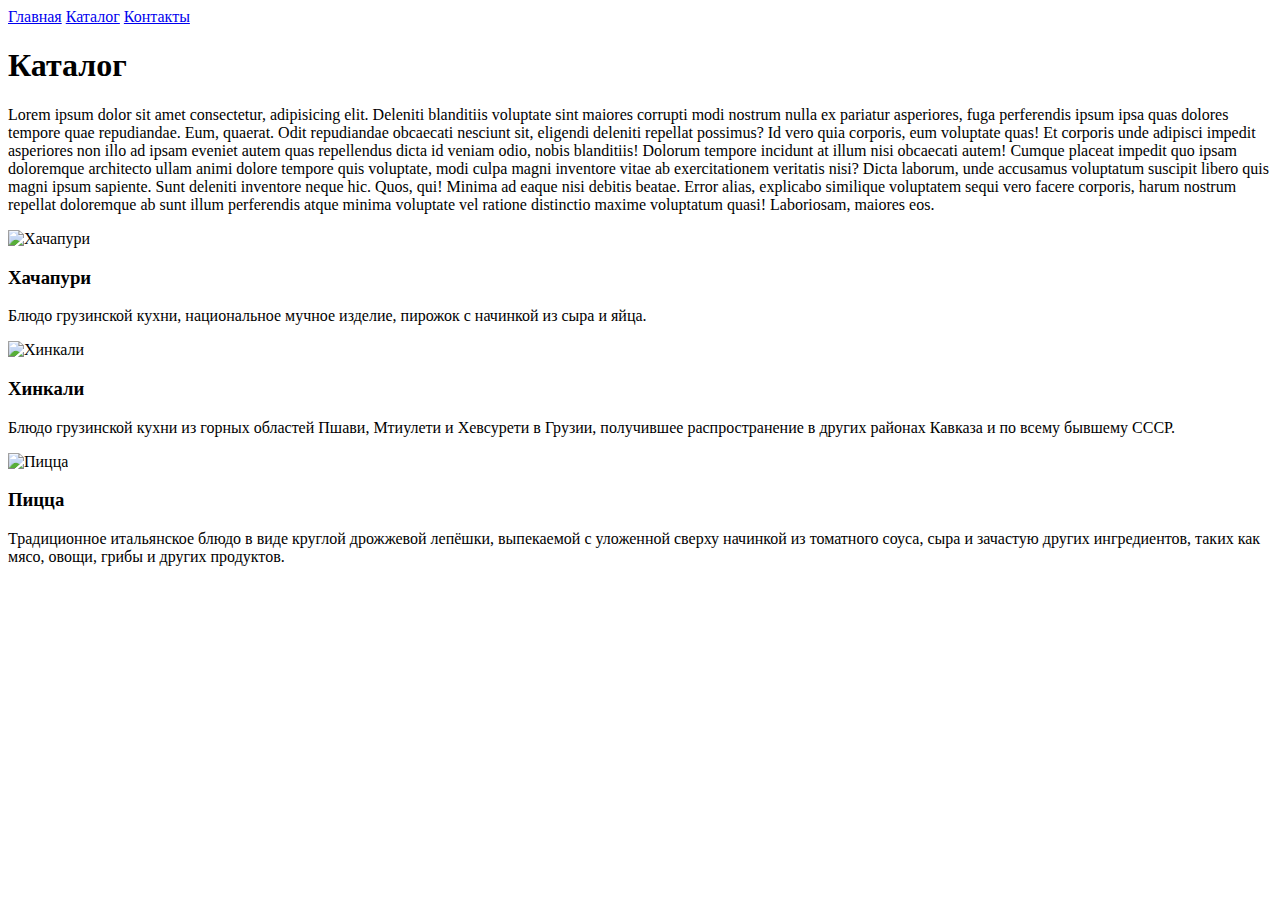
==== catalog/catalog.html @ d950f0bd "catalog html" ====
<!DOCTYPE html>
<html lang="en">

<head>
    <meta charset="UTF-8">
    <meta http-equiv="X-UA-Compatible" content="IE=edge">
    <meta name="viewport" content="width=device-width, initial-scale=1.0">
    <title>Каталог</title>
</head>

<body>
    <a href="../index.html">Главная</a>
    <a href="catalog.html">Каталог</a>
    <a href="#">Контакты</a>
    <h1>Каталог</h1>
    <p>Lorem ipsum dolor sit amet consectetur, adipisicing elit. Deleniti blanditiis voluptate sint maiores corrupti
        modi nostrum nulla ex pariatur asperiores, fuga perferendis ipsum ipsa quas dolores tempore quae repudiandae.
        Eum, quaerat. Odit repudiandae obcaecati nesciunt sit, eligendi deleniti repellat possimus? Id vero quia
        corporis, eum voluptate quas! Et corporis unde adipisci impedit asperiores non illo ad ipsam eveniet autem quas
        repellendus dicta id veniam odio, nobis blanditiis! Dolorum tempore incidunt at illum nisi obcaecati autem!
        Cumque placeat impedit quo ipsam doloremque architecto ullam animi dolore tempore quis voluptate, modi culpa
        magni inventore vitae ab exercitationem veritatis nisi? Dicta laborum, unde accusamus voluptatum suscipit libero
        quis magni ipsum sapiente. Sunt deleniti inventore neque hic. Quos, qui! Minima ad eaque nisi debitis beatae.
        Error alias, explicabo similique voluptatem sequi vero facere corporis, harum nostrum repellat doloremque ab
        sunt illum perferendis atque minima voluptate vel ratione distinctio maxime voluptatum quasi! Laboriosam,
        maiores eos.</p>
    <div>
        <img src="../img/khachapuri.jpg" alt="Хачапури" width="300" height="200">
        <h3>Хачапури</h3>
        <p>Блюдо грузинской кухни, национальное мучное изделие, пирожок с начинкой из сыра и яйца.</p>
    </div>
    <div>
        <img src="../img/khinkali.jpg" alt="Хинкали" width="300" height="200">
        <h3>Хинкали</h3>
        <p>Блюдо грузинской кухни из горных областей Пшави, Мтиулети и Хевсурети в Грузии, получившее распространение в
            других районах Кавказа и по всему бывшему СССР.</p>
    </div>
    <div>
        <img src="../img/pizza.jpg" alt="Пицца" width="300" height="300">
        <h3>Пицца</h3>
        <p>Традиционное итальянское блюдо в виде круглой дрожжевой лепёшки, выпекаемой с уложенной сверху начинкой из
            томатного соуса, сыра и зачастую других ингредиентов, таких как мясо, овощи, грибы и других продуктов.</p>
    </div>

</body>

</html>
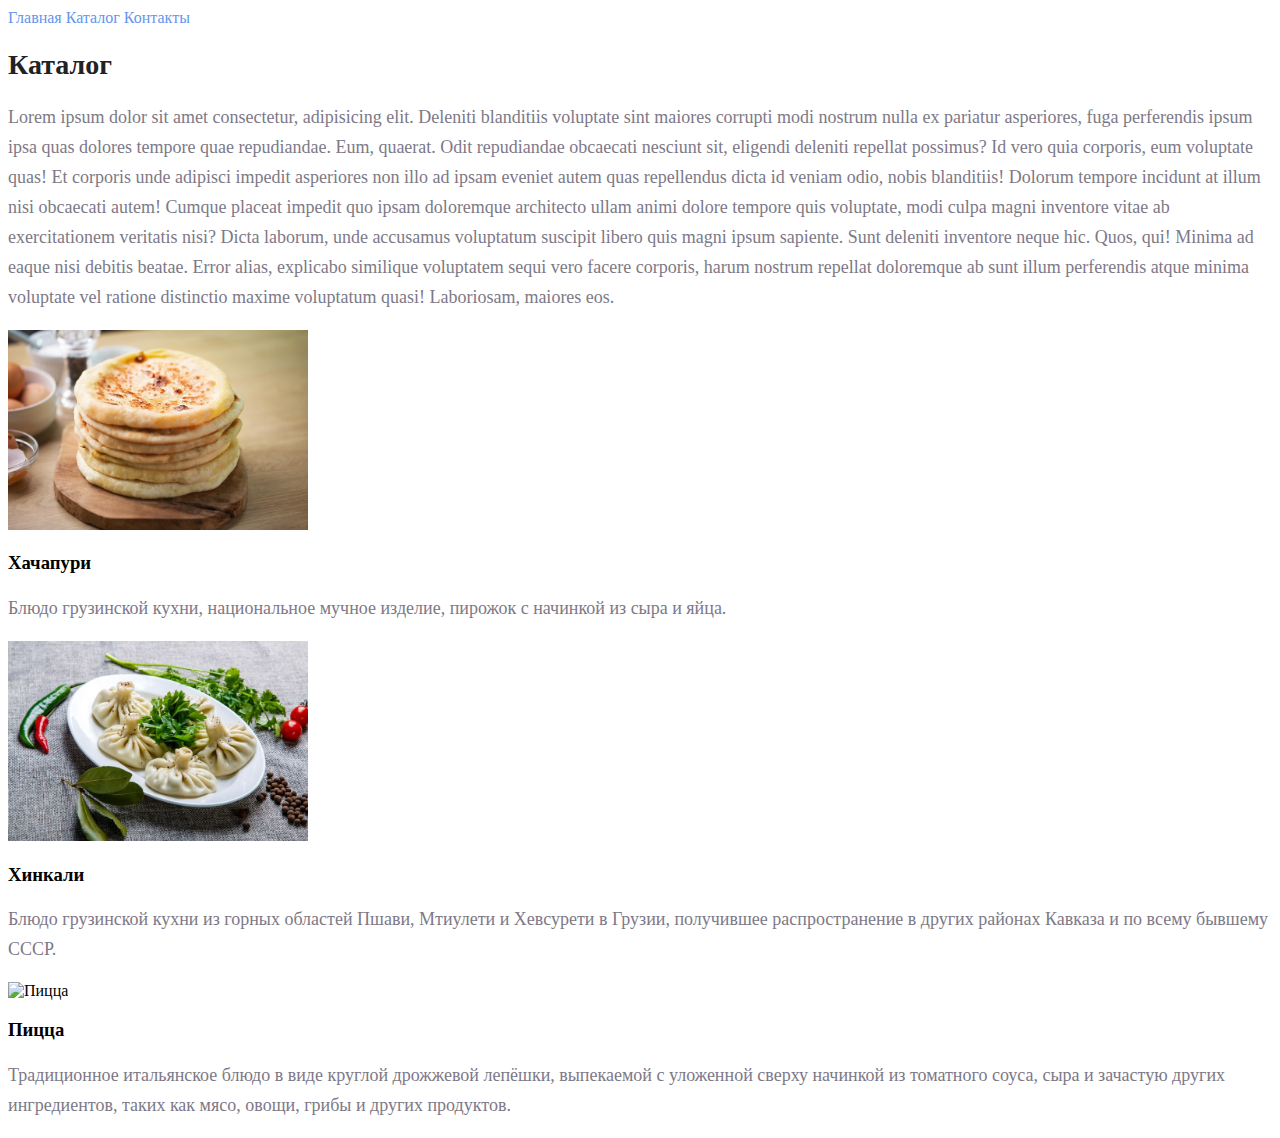
==== commit c62995dd: "catalog file" ====
--- a/catalog/catalog.html
+++ b/catalog/catalog.html
@@ -6,14 +6,15 @@
     <meta http-equiv="X-UA-Compatible" content="IE=edge">
     <meta name="viewport" content="width=device-width, initial-scale=1.0">
     <title>Каталог</title>
+    <link rel="stylesheet" href="../css/style.css">
 </head>
 
 <body>
-    <a href="../index.html">Главная</a>
-    <a href="catalog.html">Каталог</a>
-    <a href="#">Контакты</a>
-    <h1>Каталог</h1>
-    <p>Lorem ipsum dolor sit amet consectetur, adipisicing elit. Deleniti blanditiis voluptate sint maiores corrupti
+    <a class="link" href="../index.html">Главная</a>
+    <a class="link" href="catalog.html">Каталог</a>
+    <a class="link" href="#">Контакты</a>
+    <h1 class="title">Каталог</h1>
+    <p class="text">Lorem ipsum dolor sit amet consectetur, adipisicing elit. Deleniti blanditiis voluptate sint maiores corrupti
         modi nostrum nulla ex pariatur asperiores, fuga perferendis ipsum ipsa quas dolores tempore quae repudiandae.
         Eum, quaerat. Odit repudiandae obcaecati nesciunt sit, eligendi deleniti repellat possimus? Id vero quia
         corporis, eum voluptate quas! Et corporis unde adipisci impedit asperiores non illo ad ipsam eveniet autem quas
@@ -27,18 +28,18 @@
     <div>
         <img src="../img/khachapuri.jpg" alt="Хачапури" width="300" height="200">
         <h3>Хачапури</h3>
-        <p>Блюдо грузинской кухни, национальное мучное изделие, пирожок с начинкой из сыра и яйца.</p>
+        <p class="text">Блюдо грузинской кухни, национальное мучное изделие, пирожок с начинкой из сыра и яйца.</p>
     </div>
     <div>
         <img src="../img/khinkali.jpg" alt="Хинкали" width="300" height="200">
         <h3>Хинкали</h3>
-        <p>Блюдо грузинской кухни из горных областей Пшави, Мтиулети и Хевсурети в Грузии, получившее распространение в
+        <p class="text">Блюдо грузинской кухни из горных областей Пшави, Мтиулети и Хевсурети в Грузии, получившее распространение в
             других районах Кавказа и по всему бывшему СССР.</p>
     </div>
     <div>
         <img src="../img/pizza.jpg" alt="Пицца" width="300" height="300">
         <h3>Пицца</h3>
-        <p>Традиционное итальянское блюдо в виде круглой дрожжевой лепёшки, выпекаемой с уложенной сверху начинкой из
+        <p class="text">Традиционное итальянское блюдо в виде круглой дрожжевой лепёшки, выпекаемой с уложенной сверху начинкой из
             томатного соуса, сыра и зачастую других ингредиентов, таких как мясо, овощи, грибы и других продуктов.</p>
     </div>
 
--- a/css/style.css
+++ b/css/style.css
@@ -0,0 +1,32 @@
+a {
+    text-decoration: none;
+}
+
+.link {
+    color: cornflowerblue;
+    font-size: 16px;
+    line-height: 20px;
+}
+
+.title {
+    color: #222222;
+    font-size: 28px;
+    line-height: 36px;
+    font-weight: bold;
+}
+
+.text {
+    font-style: normal;
+    font-weight: 300;
+    font-size: 18px;
+    line-height: 30px;
+    color: #7D7987
+}
+
+.subtitle {
+    color: coral;
+    font-style: normal;
+    font-weight: 700;
+    font-size: 36px;
+    line-height: 80px;
+}